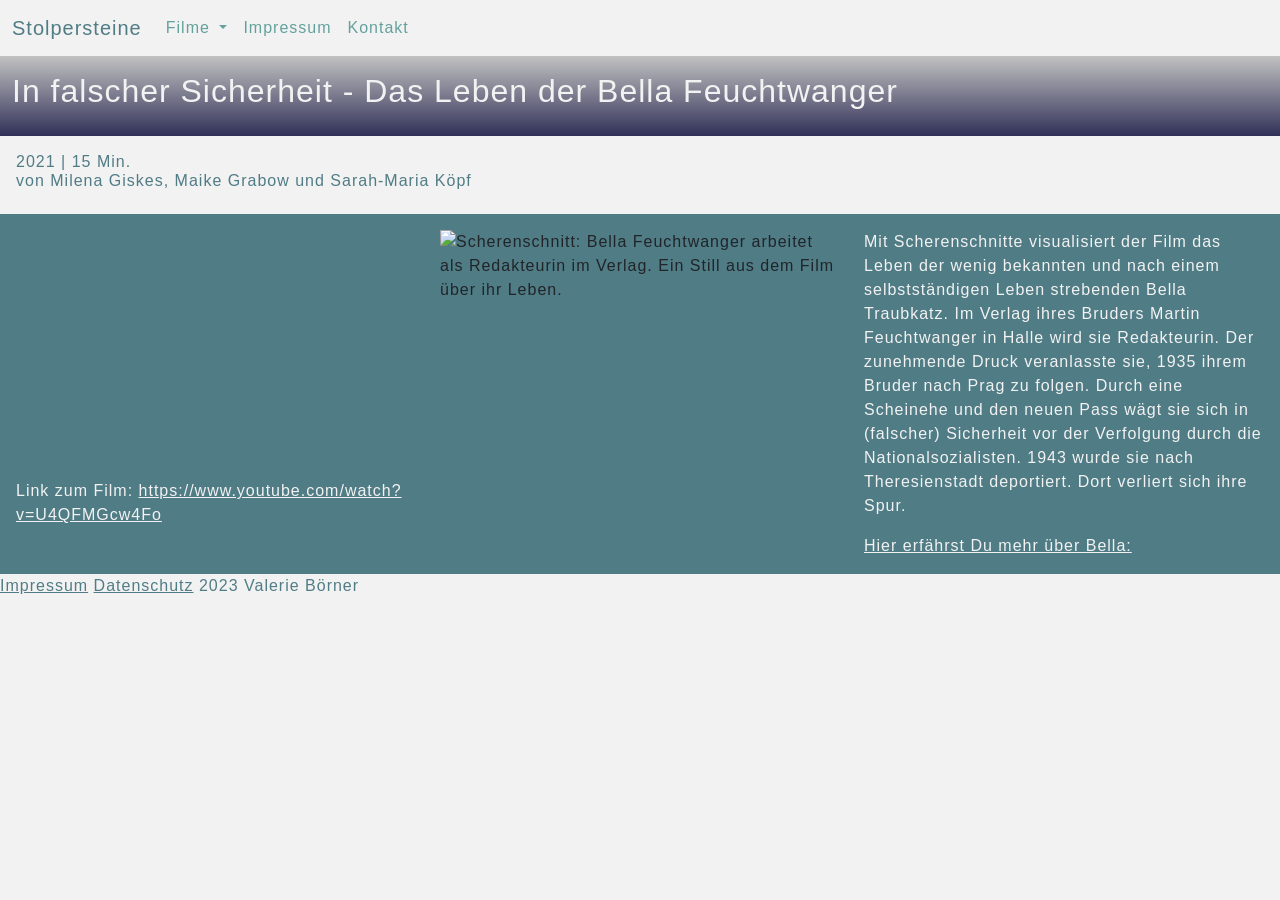
==== bella_feuchtwanger.html @ 3bfbaa87 "Add files via upload" ====
<!doctype html>
<html lang="de">
<!-- Vermittelt Meta-Daten, später nicht sichtbar, stellt aber Funktion der Seite sicher -->
  <head>
    <meta charset="utf-8">
    <meta name="viewport" content="width=device-width, initial-scale=1, shrink-to-fit=no" />
    <meta name="description" content="Übersicht zum Film über Bella Feuchtwanger"/>
    <title>Stolpersteine - Filme gegen das Vergessen</title>
<!-- Einbinden Font-Awesome-->
    <link rel="icon" type="image/x-icon" href="assets/favicon.ico" />
    <script src="https://kit.fontawesome.com/98b0ccbfc3.js" crossorigin="anonymous"></script>
<!-- Einbinden Style-Sheet-->
    <link href="css/styles.css" rel="stylesheet" />
  </head>
<!-- Der Body ist der sichtbare Inhalt der Seite --> 
<!-- Zur Erläuterung, weshalb Style-Elemente z. T. in HTML angepasst, siehe in der Dokumentation  -->
  <body style="background-color: #f2f2f2;">
<!-- Navigation entspricht Menü -->
    <nav class="navbar navbar-expand-lg bg-body-tertiary">
      <div class="container-fluid">
        <a class="navbar-brand" href="index.html">Stolpersteine</a>
        <button class="navbar-toggler" type="button" data-bs-toggle="collapse" data-bs-target="#navbarNavDropdown" aria-controls="navbarNavDropdown" aria-expanded="false" aria-label="Toggle navigation">
          <span class="navbar-toggler-icon"></span>
        </button>
        <div class="collapse navbar-collapse" id="navbarNavDropdown">
          <ul class="navbar-nav">
            <li class="nav-item dropdown">
              <a class="nav-link dropdown-toggle" href="#" role="button" data-bs-toggle="dropdown" aria-expanded="false">
                Filme
              </a>
              <ul class="dropdown-menu">
                <li><a class="dropdown-item" href="#">Alle Filme</a></li>
                <li><a class="dropdown-item" href="#">Kategorien</a></li>
                <li><a class="dropdown-item" href="#">Jahrgänge</a></li>
              </ul>
            </li>
            <li class="nav-item">
              <a class="nav-link" href="Impressum.html">Impressum</a>
            </li>
            <li class="nav-item">
              <a class="nav-link" href="Kontakt.html">Kontakt</a>
            </li>
          </ul>
        </div>
      </div>
    </nav>
<!-- Einbinden eines erstellten Headers extra für die Seiten über die Filmprojekte -->
    <header class="header-filme">
      <div class="container-fluid">
        <h2 style="color: #f2f2f2;"> In falscher Sicherheit - Das Leben der Bella Feuchtwanger</h2></div>
      </div>
    </header>
<!-- In diesem Subheader sollen jeweils die Eckdaten zum jeweiligen Film angepasst werden, also Jahr, Laufzeit und Beteiligte -->
      <div class="subheader-filme">
             <h6>2021 | 15 Min. <br>
            von Milena Giskes, Maike Grabow und Sarah-Maria Köpf</h6>
      </div>
<!-- Ab hier ist der eigentliche Inhalt zu den Filmen, also Vidoe, Bild und Text, eingebunden -->
    <div class="row" style="background-color: #507C85; padding: 1rem;">
        <div class="col-md-4">
 <!-- Youtube-Video in einem extra Container, um Responsivität zu errreichen-->         
          <div class="iframe-container"><iframe width="560" height="315" src="https://www.youtube.com/embed/U4QFMGcw4Fo" title="YouTube video player" frameborder="0" allow="accelerometer; autoplay; clipboard-write; encrypted-media; gyroscope; picture-in-picture; web-share" allowfullscreen></iframe></div>
          <br> <p style="color: #f2f2f2;"> Link zum Film: <a href="https://www.youtube.com/watch?v=U4QFMGcw4Fo">https://www.youtube.com/watch?v=U4QFMGcw4Fo</a></p>
        </div>
        <div class="col-md-4"><img src="assets/img/Bella_main.png" class="img-fluid" alt="Scherenschnitt: Bella Feuchtwanger arbeitet als Redakteurin im Verlag. Ein Still aus dem Film über ihr Leben.">
        </div>
        <div class="col-md-4"><p style="color: #f2f2f2;"> Mit Scherenschnitte visualisiert der Film das Leben der wenig bekannten und nach einem selbstständigen Leben strebenden Bella Traubkatz. Im Verlag ihres Bruders Martin Feuchtwanger in Halle wird sie Redakteurin. Der zunehmende Druck veranlasste sie, 1935 ihrem Bruder nach Prag zu folgen. Durch eine Scheinehe und den neuen Pass wägt sie sich in (falscher) Sicherheit vor der Verfolgung durch die Nationalsozialisten. 1943 wurde sie nach Theresienstadt deportiert. Dort verliert sich ihre Spur. </p> 
          <i class="fa fa-youtube-play" aria-hidden="true" color="#f2f2f2"></i><a href="https://www.youtube.com/watch?v=U4QFMGcw4Fo" color="#f2f2f2";>Hier erfährst Du mehr über Bella:</a> 
          <br>
        </div> 
    </div>
    <footer>
      <p class="p-footer"> 
      <a href="Impressum.html" class="a-footer">Impressum</a>
<!-- Datenschutz war bisher nicht als eigenes Dokument/Seite verfügbar. Daher wird hier auf selbigen mithilfe eines Ankers verwiesen.-->
      <a href="impressum.html#Datenschutz" class="a-footer">Datenschutz</a>
      <i class="fa fa-copyright" aria-hidden="true" color="#507C85"></i> 2023 Valerie Börner
      </p>
    </footer>
<!-- Einbinden Java-Script am Ende des Dokumentes ermöglicht schnelleres Laden-->
    <p>
      <script src="https://cdn.jsdelivr.net/npm/bootstrap@5.2.2/dist/js/bootstrap.bundle.min.js" integrity="sha384-OERcA2EqjJCMA+/3y+gxIOqMEjwtxJY7qPCqsdltbNJuaOe923+mo//f6V8Qbsw3" crossorigin="anonymous"></script>
    </p>
  </body>
</html>
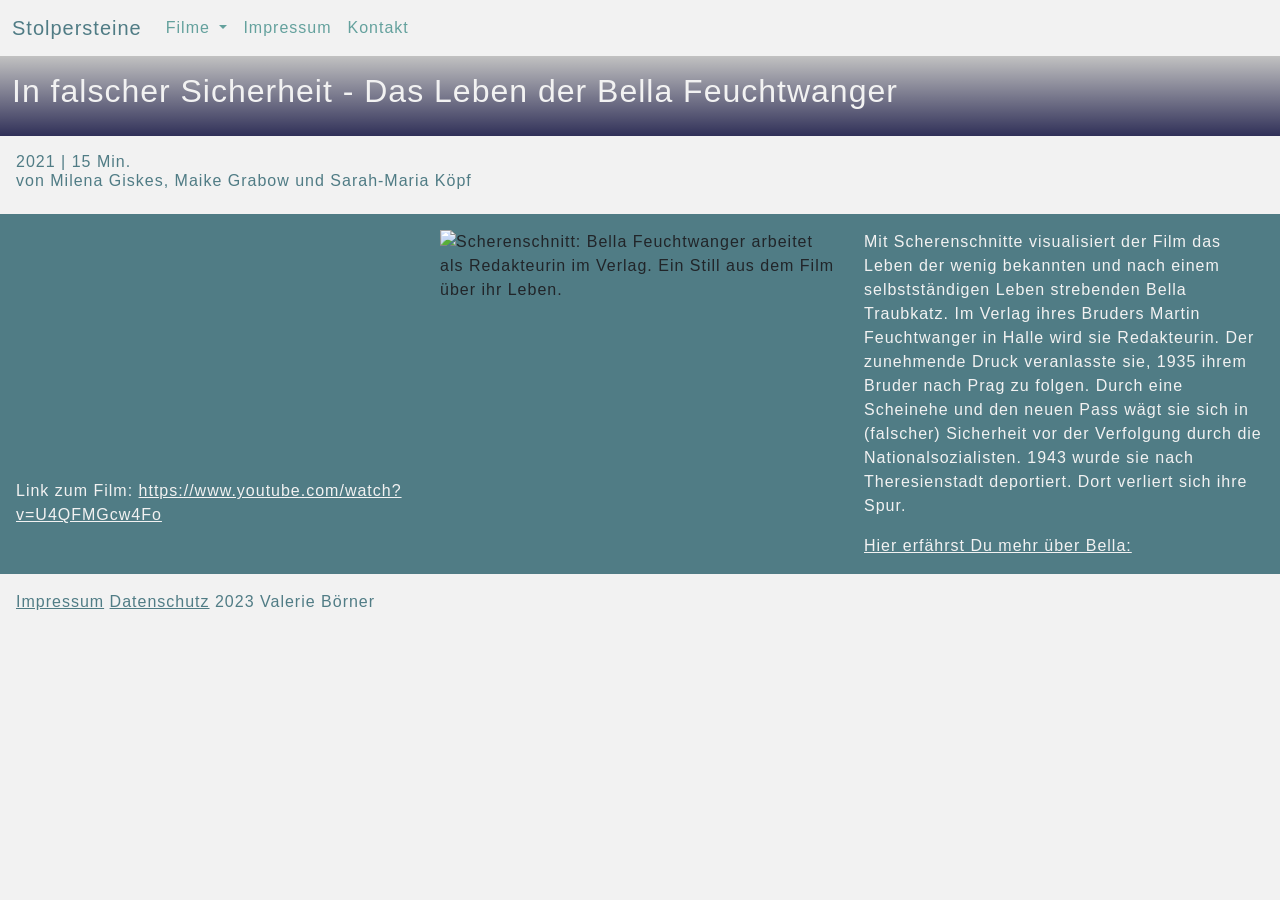
==== commit f6016631: "Update bella_feuchtwanger.html" ====
--- a/bella_feuchtwanger.html
+++ b/bella_feuchtwanger.html
@@ -69,7 +69,7 @@
           <br>
         </div> 
     </div>
-    <footer>
+    <footer style="padding: 1rem;">
       <p class="p-footer"> 
       <a href="Impressum.html" class="a-footer">Impressum</a>
 <!-- Datenschutz war bisher nicht als eigenes Dokument/Seite verfügbar. Daher wird hier auf selbigen mithilfe eines Ankers verwiesen.-->
